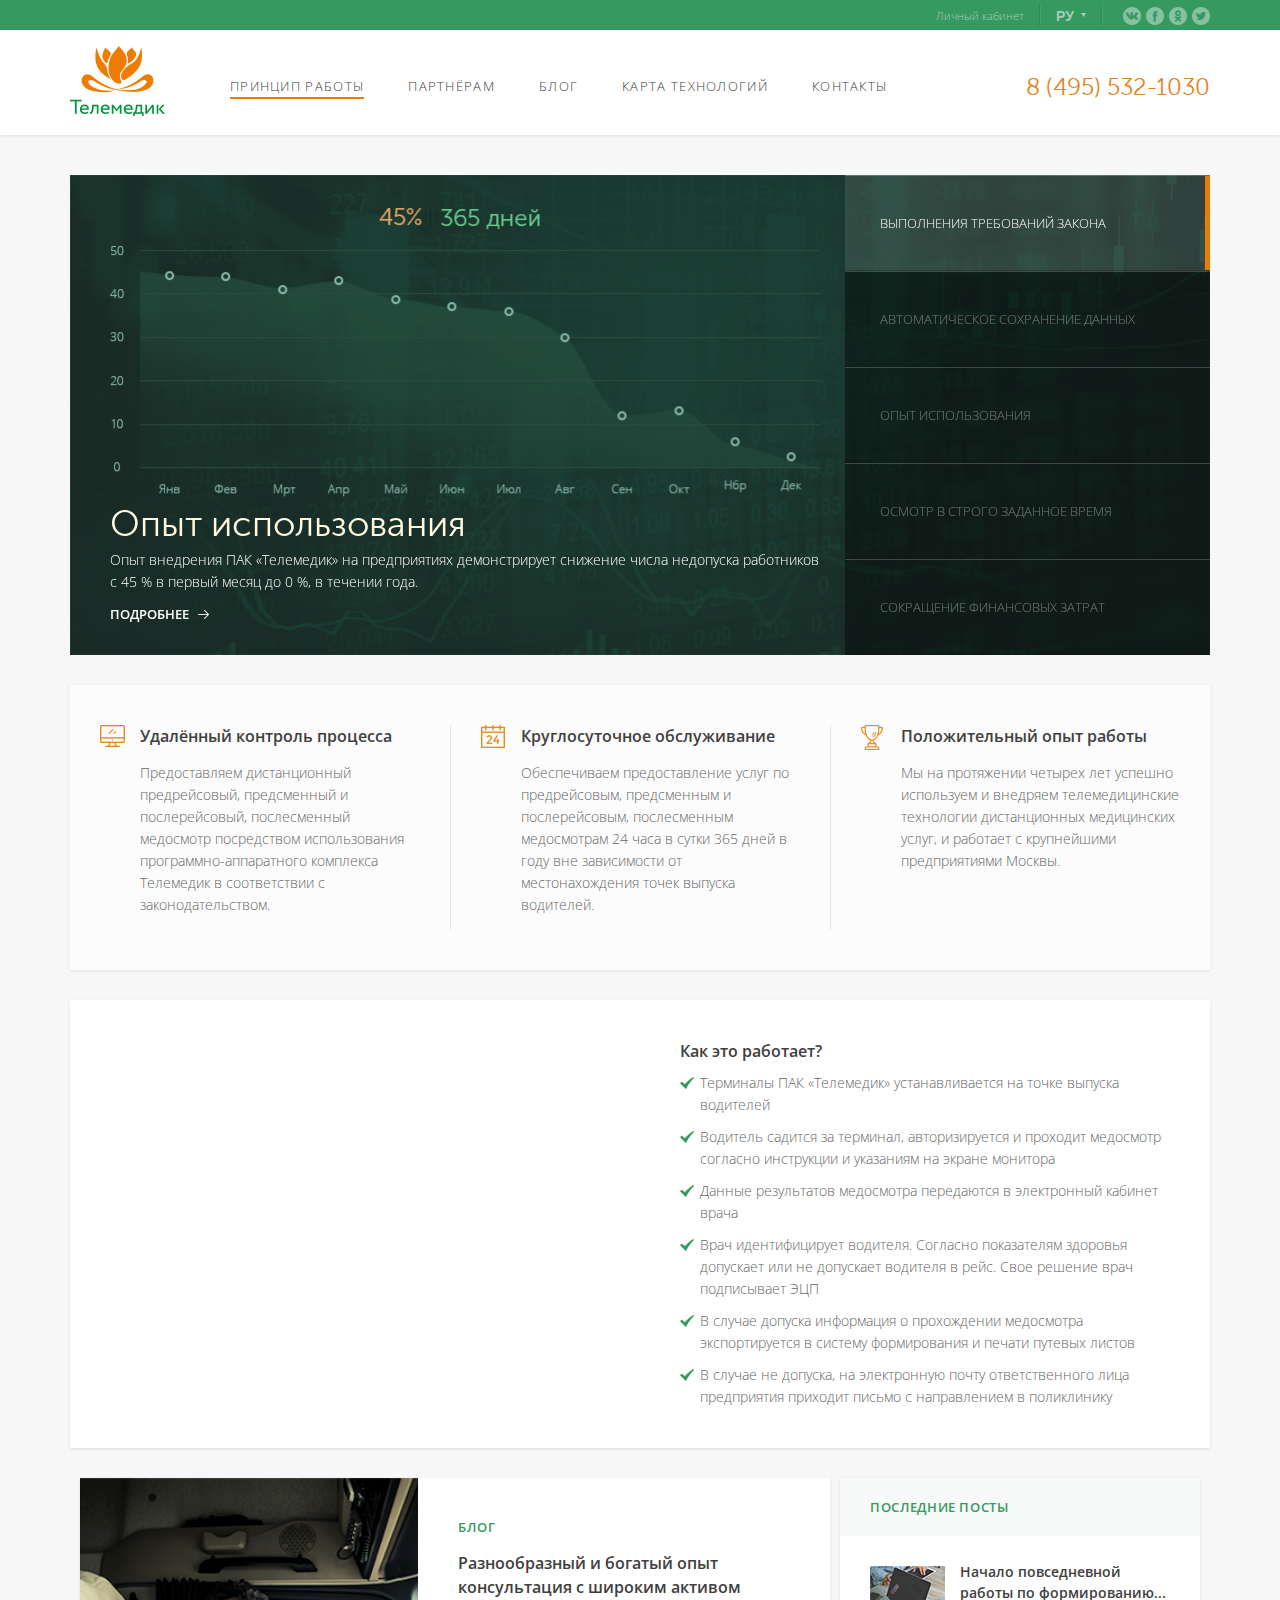
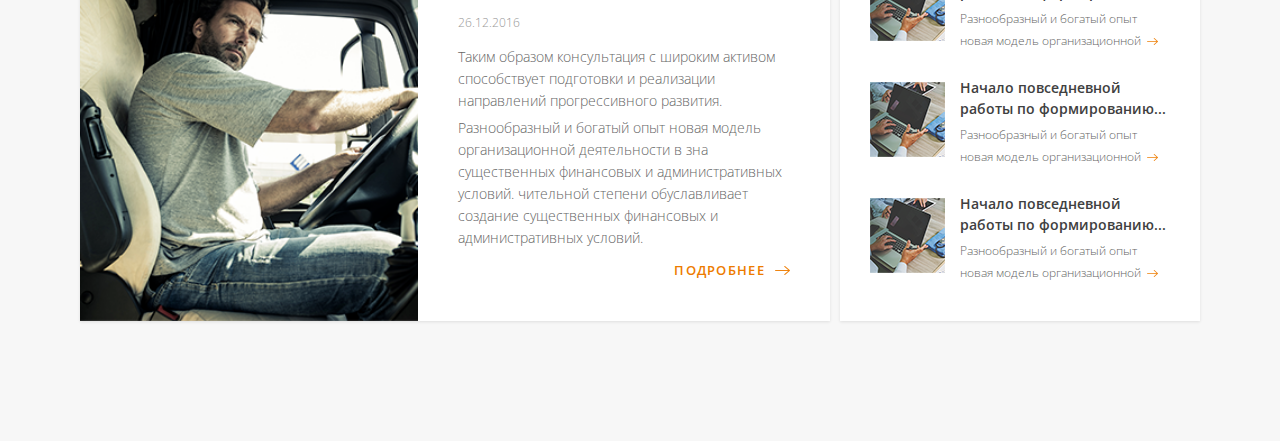
==== public/index.html @ 62592492 "init" ====
<!DOCTYPE html>
<html lang="en">
  <head>
    <meta charset="UTF-8"/>
    <meta http-equiv="X-UA-Compatible" content="IE=edge"/>
    <meta name="viewport" content="width=device-width, initial-scale=1"/>
    <link rel="stylesheet" href="https://fonts.googleapis.com/css?family=Open+Sans:300,600&amp;amp;subset=cyrillic"/>
    <link rel="stylesheet" href="css/style.min.css"/>
    <title>Document</title>
  </head>
  <body class="home">
    <div class="all-wrapper">
      <header class="site-header">
        <div class="header__top">
          <div class="container cf">
            <ul class="header__top-list">
              <li><a href="#">Личный кабинет</a></li>
              <li>
                <select>
                  <option value="">РУ</option>
                  <option value="">EN</option>
                </select>
              </li>
              <li class="social__share"><a href="#" class="vk"></a><a href="#" class="fb"></a><a href="#" class="ok"></a><a href="#" class="twit"></a></li>
            </ul>
          </div>
        </div>
        <div class="header__inner">
          <div class="container cf"><a href="#" class="logo"><img src="img/logo.png" alt=""/></a>
            <ul class="main-nav">
              <li class="current-menu-item"><a href="#">Принцип работы</a></li>
              <li><a href="#">Партнёрам</a></li>
              <li><a href="#">Блог</a></li>
              <li><a href="#">Карта технологий</a></li>
              <li><a href="#">Контакты</a></li>
            </ul><a href="tel:8 (495) 532-1030" class="header__tel">8 (495) 532-1030</a>
          </div>
        </div>
      </header>
      <main class="main-content cf">
        <div class="home-slider">
          <div class="container">
            <div class="home-slider__wrapper">
              <div style="background-image: url(img/slide-graph.png)" data-text="выполнения требований Закона" class="home-slider__item">
                <div class="home-slider__inner">
                  <div class="home-slider__inner-wrap">
                    <p class="heading">Опыт использования</p>
                    <p class="description">Опыт внедрения ПАК «Телемедик» на предприятиях демонстрирует снижение числа недопуска работников с 45 % в первый месяц до 0 %, в течении года.</p><a href="#" class="view-more-link">ПОДРОБНЕЕ</a>
                  </div>
                </div>
              </div>
              <div style="background-image: url(img/slide2.png)" data-text="Автоматическое сохранение данных" class="home-slider__item">
                <div class="home-slider__inner">
                  <div class="home-slider__inner-wrap">
                    <p class="heading">Опыт использования</p>
                    <p class="description">Опыт внедрения ПАК «Телемедик» на предприятиях демонстрирует снижение числа недопуска работников с 45 % в первый месяц до 0 %, в течении года.</p><a href="#" class="view-more-link">ПОДРОБНЕЕ</a>
                  </div>
                </div>
              </div>
              <div style="background-image: url(img/slide-graph.png)" data-text="Опыт использования" class="home-slider__item">
                <div class="home-slider__inner">
                  <div class="home-slider__inner-wrap">
                    <p class="heading">Опыт использования</p>
                    <p class="description">Опыт внедрения ПАК «Телемедик» на предприятиях демонстрирует снижение числа недопуска работников с 45 % в первый месяц до 0 %, в течении года.</p><a href="#" class="view-more-link">ПОДРОБНЕЕ</a>
                  </div>
                </div>
              </div>
              <div style="background-image: url(img/slide2.png)" data-text="Осмотр в строго заданное время" class="home-slider__item">
                <div class="home-slider__inner">
                  <div class="home-slider__inner-wrap">
                    <p class="heading">Опыт использования</p>
                    <p class="description">Опыт внедрения ПАК «Телемедик» на предприятиях демонстрирует снижение числа недопуска работников с 45 % в первый месяц до 0 %, в течении года.</p><a href="#" class="view-more-link">ПОДРОБНЕЕ</a>
                  </div>
                </div>
              </div>
              <div style="background-image: url(img/slide-graph.png)" data-text="Сокращение финансовых затрат" class="home-slider__item">
                <div class="home-slider__inner">
                  <div class="home-slider__inner-wrap">
                    <p class="heading">Опыт использования</p>
                    <p class="description">Опыт внедрения ПАК «Телемедик» на предприятиях демонстрирует снижение числа недопуска работников с 45 % в первый месяц до 0 %, в течении года.</p><a href="#" class="view-more-link">ПОДРОБНЕЕ</a>
                  </div>
                </div>
              </div>
            </div>
          </div>
        </div>
        <div class="home-benefits">
          <div class="container">
            <div class="home-benefits__inner">
              <div class="home-benefits__item">
                <div style="background-image: url(img/ben1.png)" class="home-benefits__item--inner">
                  <p class="heading">Удалённый контроль процесса</p>
                  <p class="description">Предоставляем дистанционный предрейсовый, предсменный и послерейсовый, послесменный медосмотр посредством использования программно-аппаратного комплекса Телемедик в соответствии с законодательством.</p>
                </div>
              </div>
              <div class="home-benefits__item">
                <div style="background-image: url(img/ben2.png)" class="home-benefits__item--inner">
                  <p class="heading">Круглосуточное обслуживание</p>
                  <p class="description">Обеспечиваем предоставление услуг по предрейсовым, предсменным и послерейсовым, послесменным медосмотрам 24 часа в сутки 365 дней в году вне зависимости от местонахождения точек выпуска водителей.</p>
                </div>
              </div>
              <div class="home-benefits__item">
                <div style="background-image: url(img/ben3.png)" class="home-benefits__item--inner">
                  <p class="heading">Положительный опыт работы</p>
                  <p class="description">Мы на протяжении четырех лет успешно используем и внедряем телемедицинские технологии дистанционных медицинских услуг, и работает с крупнейшими предприятиями Москвы.</p>
                </div>
              </div>
            </div>
          </div>
        </div>
        <div class="how-works">
          <div class="container">
            <div class="how-works__inner">
              <div class="how-works--col"></div>
              <div class="how-works--col text-col">
                <p class="heading">Как это работает?</p>
                <ul class="how__list">
                  <li>Терминалы ПАК «Телемедик» устанавливается на точке выпуска водителей</li>
                  <li>Водитель садится за терминал, авторизируется и проходит медосмотр согласно инструкции и указаниям на экране монитора</li>
                  <li>Данные результатов медосмотра передаются в электронный кабинет врача</li>
                  <li>Врач идентифицирует водителя. Согласно показателям здоровья допускает или не допускает водителя в рейс. Свое решение врач подписывает ЭЦП</li>
                  <li>В случае допуска  информация о прохождении медосмотра экспортируется в систему формирования и печати путевых листов</li>
                  <li>В случае не допуска, на электронную почту ответственного лица предприятия приходит письмо с направлением в поликлинику</li>
                </ul>
              </div>
            </div>
          </div>
        </div>
        <div class="home-blog">
          <div class="container">
            <div class="home-blog__inner cf">
              <div class="home-blog__inner-big">
                <div style="background-image: url(img/blog-big.png)" class="home-blog__inner-big--img"></div>
                <div class="home-blog__inner-big--col">
                  <p class="heading">БЛОГ</p><a href="#" class="title">Разнообразный и богатый опыт консультация с широким активом</a><span class="date">26.12.2016 </span>
                  <p>Таким образом консультация с широким активом способствует подготовки и реализации направлений прогрессивного развития. </p>
                  <p>Разнообразный и богатый опыт новая модель организационной деятельности в зна  существенных финансовых и административных условий. чительной степени обуславливает создание существенных финансовых и административных условий.</p>
                  <div class="view-more-link"><a href="#">Подробнее</a></div>
                </div>
              </div>
              <div class="home-blog__inner-small">
                <p class="heading">Последние посты</p>
                <div class="small-items">
                  <div class="small-item cf"><a href="#" class="full-link"></a>
                    <div class="img-side"><img src="img/small-img.png" alt=""/></div>
                    <div class="text-side">
                      <p href="#" class="title">Начало повседневной работы по формированию...</p>
                      <p class="description">Разнообразный и богатый опыт новая модель организационной </p>
                    </div>
                  </div>
                  <div class="small-item cf"><a href="#" class="full-link"></a>
                    <div class="img-side"><img src="img/small-img.png" alt=""/></div>
                    <div class="text-side">
                      <p href="#" class="title">Начало повседневной работы по формированию...</p>
                      <p class="description">Разнообразный и богатый опыт новая модель организационной </p>
                    </div>
                  </div>
                  <div class="small-item cf"><a href="#" class="full-link"></a>
                    <div class="img-side"><img src="img/small-img.png" alt=""/></div>
                    <div class="text-side">
                      <p href="#" class="title">Начало повседневной работы по формированию...</p>
                      <p class="description">Разнообразный и богатый опыт новая модель организационной </p>
                    </div>
                  </div>
                </div>
              </div>
            </div>
          </div>
        </div>
      </main>
    </div>
    <footer class="site-footer"></footer>
    <script src="https://ajax.googleapis.com/ajax/libs/jquery/2.1.4/jquery.min.js"></script>
    <script src="js/lib/lib.min.js"></script>
    <script src="js/main.min.js"></script>
  </body>
</html>
---- public/css/style.min.css ----
.cf:after,.cf:before{content:" ";display:table}.cf:after{clear:both}.cf{*zoom:1}*,:after,:before{box-sizing:border-box}

/*! normalize.css v5.0.0 | MIT License | github.com/necolas/normalize.css */html{font-family:sans-serif;line-height:1.15;-ms-text-size-adjust:100%;-webkit-text-size-adjust:100%}body{margin:0}article,aside,footer,header,nav,section{display:block}h1{font-size:2em;margin:.67em 0}figcaption,figure,main{display:block}figure{margin:1em 40px}hr{box-sizing:content-box;height:0;overflow:visible}pre{font-family:monospace,monospace;font-size:1em}a{background-color:transparent;-webkit-text-decoration-skip:objects}a:active,a:hover{outline-width:0}abbr[title]{border-bottom:none;text-decoration:underline;text-decoration:underline dotted}b,strong{font-weight:inherit;font-weight:bolder}code,kbd,samp{font-family:monospace,monospace;font-size:1em}dfn{font-style:italic}mark{background-color:#ff0;color:#000}small{font-size:80%}sub,sup{font-size:75%;line-height:0;position:relative;vertical-align:baseline}sub{bottom:-.25em}sup{top:-.5em}audio,video{display:inline-block}audio:not([controls]){display:none;height:0}img{border-style:none}svg:not(:root){overflow:hidden}button,input,optgroup,select,textarea{font-family:sans-serif;font-size:100%;line-height:1.15;margin:0}button,input{overflow:visible}button,select{text-transform:none}[type=reset],[type=submit],button,html [type=button]{-webkit-appearance:button}[type=button]::-moz-focus-inner,[type=reset]::-moz-focus-inner,[type=submit]::-moz-focus-inner,button::-moz-focus-inner{border-style:none;padding:0}[type=button]:-moz-focusring,[type=reset]:-moz-focusring,[type=submit]:-moz-focusring,button:-moz-focusring{outline:1px dotted ButtonText}fieldset{border:1px solid silver;margin:0 2px;padding:.35em .625em .75em}legend{box-sizing:border-box;color:inherit;display:table;max-width:100%;padding:0;white-space:normal}progress{display:inline-block;vertical-align:baseline}textarea{overflow:auto}[type=checkbox],[type=radio]{box-sizing:border-box;padding:0}[type=number]::-webkit-inner-spin-button,[type=number]::-webkit-outer-spin-button{height:auto}[type=search]{-webkit-appearance:textfield;outline-offset:-2px}[type=search]::-webkit-search-cancel-button,[type=search]::-webkit-search-decoration{-webkit-appearance:none}::-webkit-file-upload-button{-webkit-appearance:button;font:inherit}details,menu{display:block}summary{display:list-item}canvas{display:inline-block}[hidden],template{display:none}@font-face{font-family:museo;src:url(../fonts/museosanscyrl_300_0-webfont.woff2) format("woff2"),url(../fonts/museosanscyrl_300_0-webfont.woff) format("woff");font-weight:400;font-style:normal}.container{margin:auto;max-width:1160px;padding:0 10px}body,html{height:100%}.all-wrapper{min-height:100%;margin-bottom:-120px}.all-wrapper:after{content:"";display:block}.all-wrapper:after,.site-footer{height:120px}.alignnone{margin:5px 20px 20px 0}.aligncenter,div.aligncenter{display:block;margin:5px auto}.alignright{float:right;margin:5px 0 20px 20px}.alignleft{float:left;margin:5px 20px 20px 0}a img.alignright{float:right;margin:5px 0 20px 20px}a img.alignleft,a img.alignnone{margin:5px 20px 20px 0}a img.alignleft{float:left}a img.aligncenter{display:block;margin-left:auto;margin-right:auto}.wp-caption{background:#fff;border:1px solid #f0f0f0;max-width:96%;padding:5px 3px 10px;text-align:center}.wp-caption.alignleft,.wp-caption.alignnone{margin:5px 20px 20px 0}.wp-caption.alignright{margin:5px 0 20px 20px}.wp-caption img{border:0 none;height:auto;margin:0;max-width:98.5%;padding:0;width:auto}.wp-caption p.wp-caption-text{font-size:11px;line-height:17px;margin:0;padding:0 4px 5px}.screen-reader-text{clip:rect(1px,1px,1px,1px);position:absolute!important;white-space:nowrap;height:1px;width:1px;overflow:hidden}.screen-reader-text:focus{background-color:#f1f1f1;border-radius:3px;box-shadow:0 0 2px 2px rgba(0,0,0,.6);clip:auto!important;color:#21759b;display:block;font-size:14px;font-size:.875rem;font-weight:700;height:auto;left:5px;line-height:normal;padding:15px 23px 14px;text-decoration:none;top:5px;width:auto;z-index:1}.slick-slider{box-sizing:border-box;-webkit-touch-callout:none;-webkit-user-select:none;-moz-user-select:none;-ms-user-select:none;user-select:none;-ms-touch-action:pan-y;touch-action:pan-y;-webkit-tap-highlight-color:transparent}.slick-list,.slick-slider{position:relative;display:block}.slick-list{overflow:hidden;margin:0;padding:0}.slick-list:focus{outline:none}.slick-list.dragging{cursor:pointer;cursor:hand}.slick-slider .slick-list,.slick-slider .slick-track{-webkit-transform:translateZ(0);transform:translateZ(0)}.slick-track{position:relative;left:0;top:0;display:block}.slick-track:after,.slick-track:before{content:"";display:table}.slick-track:after{clear:both}.slick-loading .slick-track{visibility:hidden}.slick-slide{float:left;height:100%;min-height:1px;display:none}[dir=rtl] .slick-slide{float:right}.slick-slide img{display:block}.slick-slide.slick-loading img{display:none}.slick-slide.dragging img{pointer-events:none}.slick-initialized .slick-slide{display:block}.slick-loading .slick-slide{visibility:hidden}.slick-vertical .slick-slide{display:block;height:auto;border:1px solid transparent}.slick-arrow.slick-hidden{display:none}body{font:300 14px/22px Open Sans,sans-serif;color:#666;background:#f7f7f7}.header__top{background:#36995f;height:30px}.header__top-list{margin:0;padding:0;height:30px;list-style-type:none;display:-webkit-box;display:-ms-flexbox;display:flex;-webkit-box-orient:horizontal;-webkit-box-direction:normal;-ms-flex-direction:row;flex-direction:row;-webkit-box-pack:end;-ms-flex-pack:end;justify-content:flex-end;-webkit-box-align:center;-ms-flex-align:center;align-items:center}.header__top-list li{padding:0 15px;border-right:1px solid #318a56;border-left:1px solid #4aa36f}.header__top-list li:first-child{border-left:none}.header__top-list li:last-child{padding-right:0;border-right:none}.header__top-list li a{font:300 11px Open Sans,sans-serif;color:#a8cdb8;text-decoration:none}.header__top-list li a:hover{color:#fff}.header__top-list select{-webkit-appearance:none;-moz-appearance:none;appearance:none;background:url(../img/select-arr.png) 100% no-repeat transparent;border:none;outline:0;color:#a8cdb8;font-weight:600;cursor:pointer;width:30px;display:block;padding-top:2px}.header__top-list select::-ms-expand{display:none}.header__top-list select:hover{color:#fff}.social__share a{display:inline-block;vertical-align:middle;margin-left:5px;opacity:.4;-webkit-transition:all .3s ease-in-out;transition:all .3s ease-in-out}.social__share a:hover{opacity:1}.social__share .vk{background-position:-22px -22px}.social__share .fb,.social__share .vk{background-image:url(../img/sprite.png);width:18px;height:18px}.social__share .fb{background-position:0 0}.social__share .ok{background-position:-22px 0}.social__share .ok,.social__share .twit{background-image:url(../img/sprite.png);width:18px;height:18px}.social__share .twit{background-position:0 -22px}.header__inner{background:#fff;box-shadow:0 1px 3px rgba(0,0,0,.1);height:105px}.header__inner .logo{display:block;float:left;margin-top:16px}.header__inner .main-nav{margin:45px 0 0 65px;padding:0;list-style-type:none;float:left}.header__inner .main-nav li{display:inline-block;margin-right:40px}.header__inner .main-nav li.current-menu-item a{border-color:#ed7b00}.header__inner .main-nav a{font:300 13px Open Sans,sans-serif;color:#404040;text-decoration:none;text-transform:uppercase;-webkit-transition:all .3s ease-in-out;transition:all .3s ease-in-out;border-bottom:2px solid transparent;letter-spacing:.1em;padding-bottom:2px}.header__inner .main-nav a:hover{border-color:#ed7b00}.header__tel{float:right;font:24px museo,sans-serif;color:#df8421;margin-top:44px;text-decoration:none}.main-content{padding-top:40px}.home-slider__wrapper{min-height:480px;position:relative}.home-slider__wrapper .slick-dots{position:absolute;right:0;top:0;height:100%;width:32%;padding:0;margin:0;list-style-type:none;display:-webkit-box;display:-ms-flexbox;display:flex;-webkit-box-orient:vertical;-webkit-box-direction:normal;-ms-flex-direction:column;flex-direction:column;-ms-flex-wrap:wrap;flex-wrap:wrap;-webkit-box-pack:center;-ms-flex-pack:center;justify-content:center}.home-slider__wrapper .slick-dots li{-webkit-box-flex:1;-ms-flex:1 1 0%;flex:1 1 0%;display:-webkit-box;display:-ms-flexbox;display:flex;padding:0 35px;-webkit-box-align:center;-ms-flex-align:center;align-items:center;background:rgba(0,0,0,.4);border-top:1px solid hsla(0,0%,100%,.2);border-bottom:1px solid rgba(0,0,0,.2);cursor:pointer;position:relative;overflow:hidden;-webkit-transition:all .3s ease-in-out;transition:all .3s ease-in-out}.home-slider__wrapper .slick-dots li:after{content:"";position:absolute;height:100%;width:5px;background:#ed7b00;right:0;top:0;-webkit-transform:translateY(100%);transform:translateY(100%);-webkit-transition:all .3s ease-in-out;transition:all .3s ease-in-out}.home-slider__wrapper .slick-dots li p{text-transform:uppercase;font:300 13px Open Sans,sans-serif;color:hsla(0,0%,100%,.4);-webkit-transition:all .3s ease-in-out;transition:all .3s ease-in-out}.home-slider__wrapper .slick-dots li.slick-active,.home-slider__wrapper .slick-dots li:hover{background:hsla(0,0%,100%,.1)}.home-slider__wrapper .slick-dots li.slick-active:after,.home-slider__wrapper .slick-dots li:hover:after{-webkit-transform:translateY(0);transform:translateY(0)}.home-slider__wrapper .slick-dots li.slick-active p,.home-slider__wrapper .slick-dots li:hover p{color:#fff}.home-slider__wrapper .slick-list{position:absolute;top:0;left:0;width:100%;height:100%}.home-slider__wrapper .slick-track{height:100%}.home-slider__item{background-size:cover;background-repeat:no-repeat;background-position:top;padding:30px 40px}.home-slider__item .home-slider__inner{position:relative;width:100%;height:100%}.home-slider__item .home-slider__inner-wrap{position:absolute;bottom:0;left:0;padding-right:33%}.home-slider__item .home-slider__inner-wrap .heading{font:36px museo,sans-serif;color:#fff9e0;margin:0}.home-slider__item .home-slider__inner-wrap .description{margin:5px 0 10px;color:#fff}.home-slider__item .home-slider__inner-wrap .view-more-link{text-decoration:none;text-transform:uppercase;color:#fff;font:600 13px Open Sans,sans-serif;display:inline-block;padding-right:20px;background:url(../img/view-more-ico.png) 100% no-repeat}.home-benefits{margin-top:30px}.home-benefits__inner{background-color:#fcfcfc;box-shadow:0 1px 3px rgba(0,0,0,.1);padding:40px 0;display:-webkit-box;display:-ms-flexbox;display:flex;-webkit-box-orient:horizontal;-webkit-box-direction:normal;-ms-flex-direction:row;flex-direction:row;-ms-flex-wrap:wrap;flex-wrap:wrap}.home-benefits__item{width:33.33%;padding:0 30px;border-left:1px solid #e6e6e6}.home-benefits__item:first-child{border:none}.home-benefits__item--inner{padding-left:40px;background-repeat:no-repeat;background-position:0 0}.home-benefits__item--inner .heading{font:600 16px Open Sans,sans-serif;color:#404040;margin:0 0 15px}.how-works{margin-top:30px}.how-works__inner{background:#fff;box-shadow:0 1px 3px rgba(0,0,0,.1);display:-webkit-box;display:-ms-flexbox;display:flex;-webkit-box-orient:horizontal;-webkit-box-direction:normal;-ms-flex-direction:row;flex-direction:row}.how-works--col{width:50%;position:relative}.how-works--col.text-col{padding:40px}.how-works--col.text-col .heading{margin:0 0 10px;font:600 16px Open Sans,sans-serif;color:#404040}.how-works--col.text-col ul{margin:0;padding:0;list-style-type:none}.how-works--col.text-col ul li{padding-left:20px;background:url(../img/how-arr.png) left top 5px no-repeat;font:300 14px/22px Open Sans,sans-serif;color:#666;margin-bottom:10px}.how-works--col.text-col ul li:last-child{margin-bottom:0}.home-blog{margin-top:30px}.home-blog__inner{-webkit-box-pack:justify;-ms-flex-pack:justify;justify-content:space-between}.home-blog__inner,.home-blog__inner-big{display:-webkit-box;display:-ms-flexbox;display:flex;-webkit-box-orient:horizontal;-webkit-box-direction:normal;-ms-flex-direction:row;flex-direction:row}.home-blog__inner-big{width:750px;background:#fff;box-shadow:0 1px 3px rgba(0,0,0,.1)}.home-blog__inner-big--img{background-repeat:no-repeat;background-size:cover;background-position:50%;width:45%}.home-blog__inner-big--col{-webkit-box-flex:1;-ms-flex:1;flex:1;padding:40px}.home-blog__inner-big--col .heading{color:#36995f;font:600 13px Open Sans,sans-serif;letter-spacing:.1em;margin:0}.home-blog__inner-big--col .title{display:block;font:600 16px/24px Open Sans,sans-serif;color:#404040;text-decoration:none;margin-top:15px}.home-blog__inner-big--col .date{display:block;font:300 12px Open Sans,sans-serif;color:#999;margin:15px 0}.home-blog__inner-big--col p{margin:5px 0}.home-blog__inner-big--col .view-more-link{text-align:right;margin-top:10px}.home-blog__inner-big--col .view-more-link a{font:600 13px Open Sans,sans-serif;color:#ed7b00;text-transform:uppercase;text-decoration:none;letter-spacing:.1em;padding-right:25px;background:url(../img/view-more-orange.png) 100% no-repeat}.home-blog__inner-small{width:360px;background-color:#fff;box-shadow:0 1px 3px rgba(0,0,0,.1)}.home-blog__inner-small .heading{font:600 13px Open Sans,sans-serif;color:#36995f;letter-spacing:.05em;text-transform:uppercase;padding:20px 30px;background:#f7faf8;margin:0}.home-blog__inner-small .small-items{padding:30px}.home-blog__inner-small .small-item{margin-bottom:30px;position:relative}.home-blog__inner-small .small-item .full-link{position:absolute;top:0;left:0;width:100%;height:100%}.home-blog__inner-small .small-item:last-child{margin-bottom:0}.home-blog__inner-small .small-item .img-side{float:left;width:75px}.home-blog__inner-small .small-item .img-side img{display:block;max-width:100%;height:auto}.home-blog__inner-small .small-item .text-side{margin-left:90px}.home-blog__inner-small .small-item .text-side p{margin:0;font-size:12px}.home-blog__inner-small .small-item .text-side .title{font:600 14px/21px Open Sans,sans-serif;color:#404040;text-decoration:none;margin-bottom:5px;margin-top:-5px}.home-blog__inner-small .small-item .text-side .description:after{content:"";display:inline-block;vertical-align:middle;background:url(../img/view-more-orange-small.png);width:11px;height:7px;margin-left:3px}
/*# sourceMappingURL=maps/style.min.css.map */
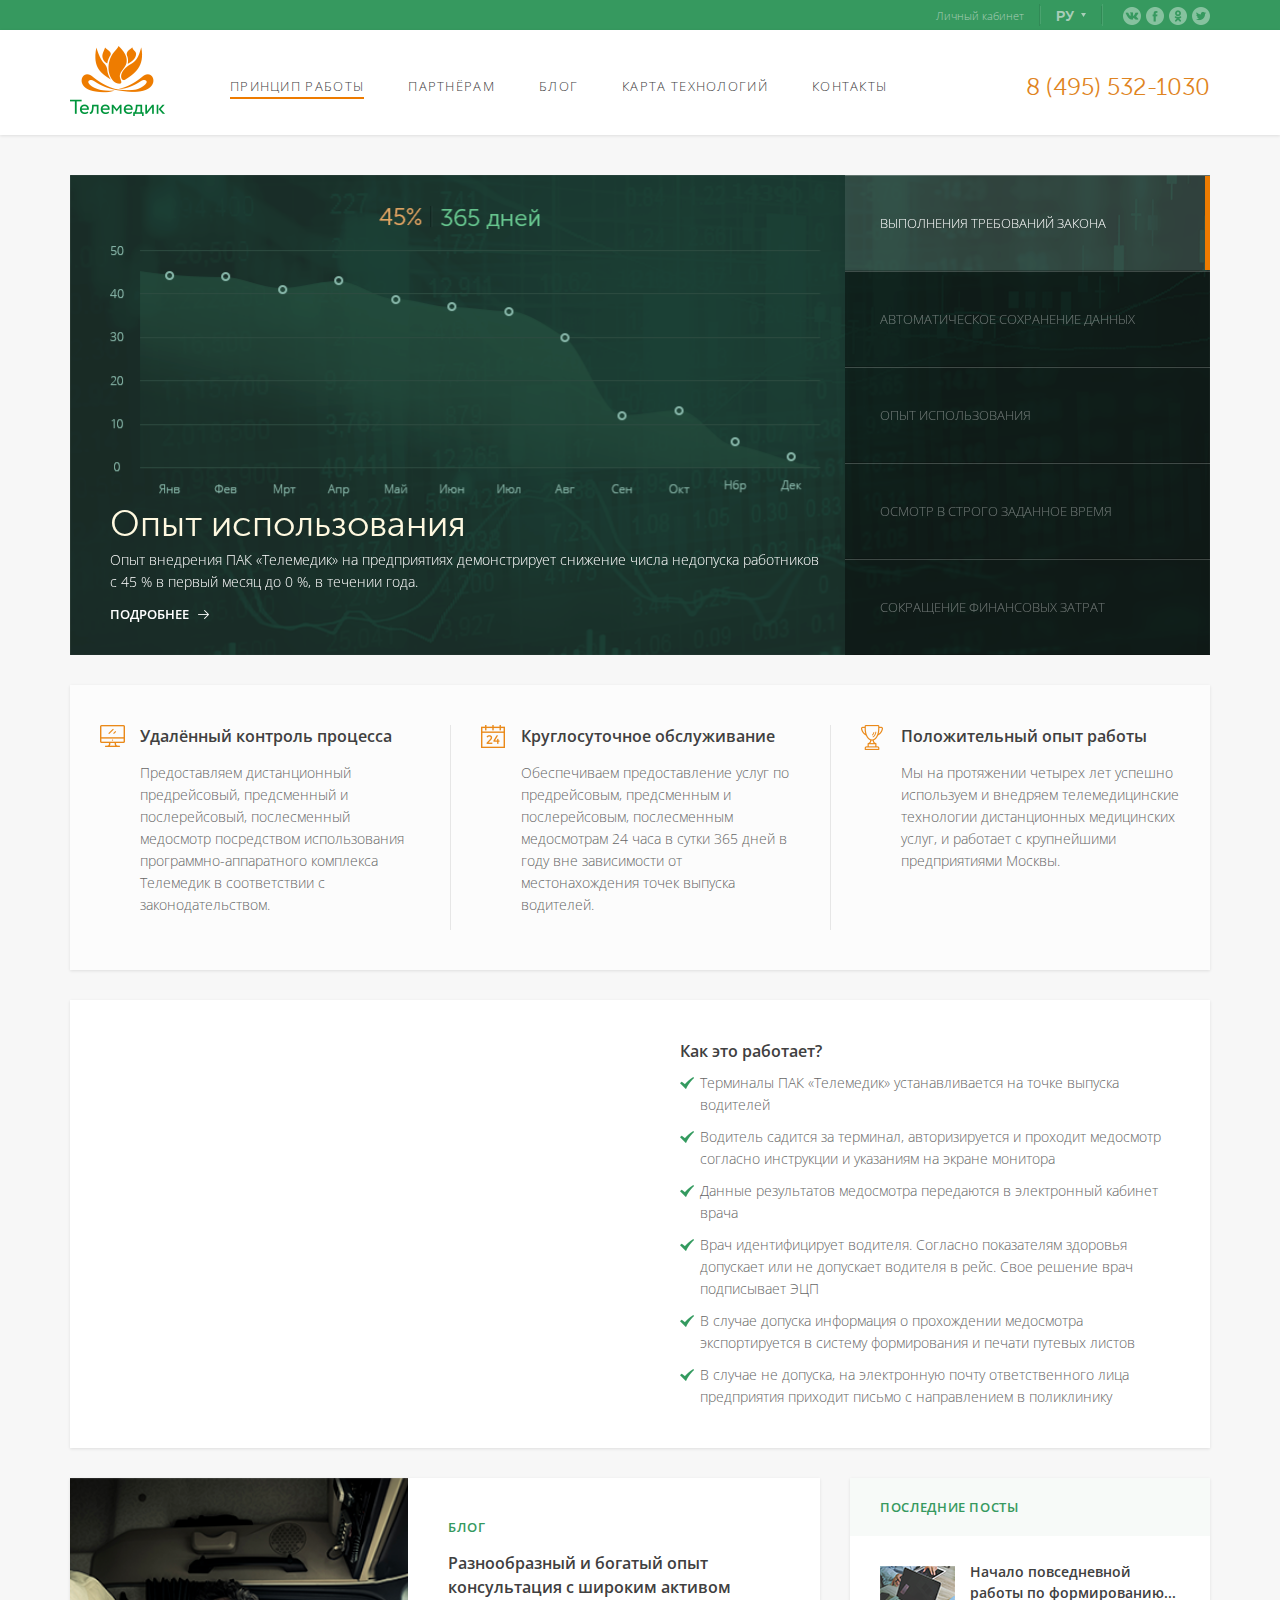
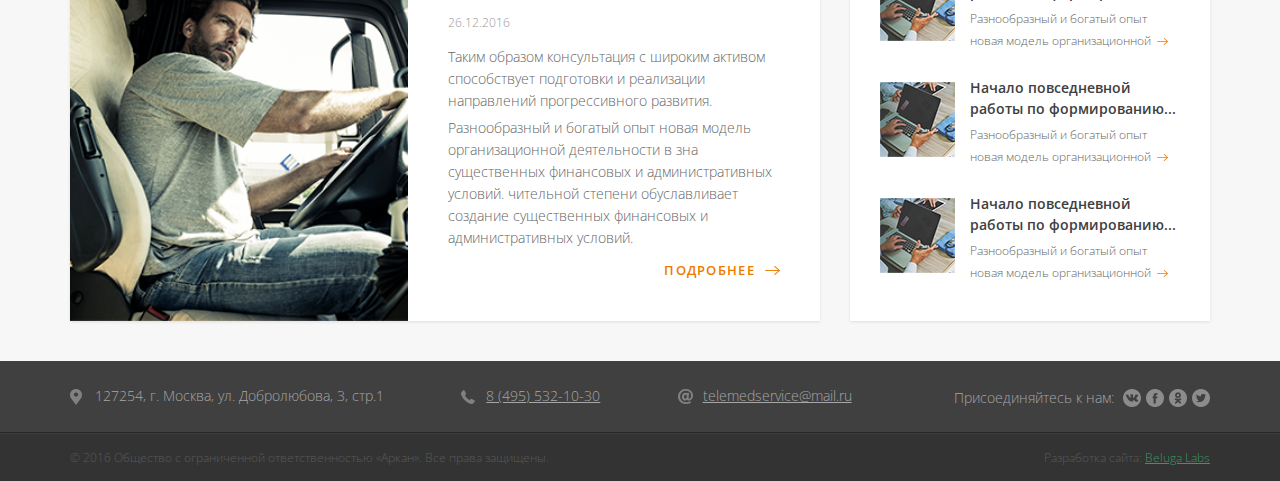
==== commit 4b417c74: "+pages" ====
--- a/public/index.html
+++ b/public/index.html
@@ -128,7 +128,7 @@
         </div>
         <div class="home-blog">
           <div class="container">
-            <div class="home-blog__inner cf">
+            <div class="home-blog__inner">
               <div class="home-blog__inner-big">
                 <div style="background-image: url(img/blog-big.png)" class="home-blog__inner-big--img"></div>
                 <div class="home-blog__inner-big--col">
@@ -169,7 +169,27 @@
         </div>
       </main>
     </div>
-    <footer class="site-footer"></footer>
+    <footer class="site-footer">
+      <div class="footer-top">
+        <div class="container">
+          <ul class="footer-top__list">
+            <li class="loc">127254, г. Москва, ул. Добролюбова, 3, стр.1</li>
+            <li class="tel"><a href="tel:8 (495) 532-10-30">8 (495) 532-10-30</a></li>
+            <li class="email"><a href="mailto:telemedservice@mail.ru">telemedservice@mail.ru</a></li>
+            <li class="social">
+              <p>Присоединяйтесь к нам:</p>
+              <p class="social__share"><a href="#" class="vk"></a><a href="#" class="fb"></a><a href="#" class="ok"></a><a href="#" class="twit"></a></p>
+            </li>
+          </ul>
+        </div>
+      </div>
+      <div class="footer-bottom">
+        <div class="container cf">
+          <p class="copyright">© 2016 Общество с ограниченной ответственностью «Аркан». Все права защищены.</p>
+          <p class="made-in">Разработка сайта: <a href="#" target="_blank">Beluga Labs</a></p>
+        </div>
+      </div>
+    </footer>
     <script src="https://ajax.googleapis.com/ajax/libs/jquery/2.1.4/jquery.min.js"></script>
     <script src="js/lib/lib.min.js"></script>
     <script src="js/main.min.js"></script>
--- a/public/css/style.min.css
+++ b/public/css/style.min.css
@@ -1,4 +1,4 @@
 .cf:after,.cf:before{content:" ";display:table}.cf:after{clear:both}.cf{*zoom:1}*,:after,:before{box-sizing:border-box}
 
-/*! normalize.css v5.0.0 | MIT License | github.com/necolas/normalize.css */html{font-family:sans-serif;line-height:1.15;-ms-text-size-adjust:100%;-webkit-text-size-adjust:100%}body{margin:0}article,aside,footer,header,nav,section{display:block}h1{font-size:2em;margin:.67em 0}figcaption,figure,main{display:block}figure{margin:1em 40px}hr{box-sizing:content-box;height:0;overflow:visible}pre{font-family:monospace,monospace;font-size:1em}a{background-color:transparent;-webkit-text-decoration-skip:objects}a:active,a:hover{outline-width:0}abbr[title]{border-bottom:none;text-decoration:underline;text-decoration:underline dotted}b,strong{font-weight:inherit;font-weight:bolder}code,kbd,samp{font-family:monospace,monospace;font-size:1em}dfn{font-style:italic}mark{background-color:#ff0;color:#000}small{font-size:80%}sub,sup{font-size:75%;line-height:0;position:relative;vertical-align:baseline}sub{bottom:-.25em}sup{top:-.5em}audio,video{display:inline-block}audio:not([controls]){display:none;height:0}img{border-style:none}svg:not(:root){overflow:hidden}button,input,optgroup,select,textarea{font-family:sans-serif;font-size:100%;line-height:1.15;margin:0}button,input{overflow:visible}button,select{text-transform:none}[type=reset],[type=submit],button,html [type=button]{-webkit-appearance:button}[type=button]::-moz-focus-inner,[type=reset]::-moz-focus-inner,[type=submit]::-moz-focus-inner,button::-moz-focus-inner{border-style:none;padding:0}[type=button]:-moz-focusring,[type=reset]:-moz-focusring,[type=submit]:-moz-focusring,button:-moz-focusring{outline:1px dotted ButtonText}fieldset{border:1px solid silver;margin:0 2px;padding:.35em .625em .75em}legend{box-sizing:border-box;color:inherit;display:table;max-width:100%;padding:0;white-space:normal}progress{display:inline-block;vertical-align:baseline}textarea{overflow:auto}[type=checkbox],[type=radio]{box-sizing:border-box;padding:0}[type=number]::-webkit-inner-spin-button,[type=number]::-webkit-outer-spin-button{height:auto}[type=search]{-webkit-appearance:textfield;outline-offset:-2px}[type=search]::-webkit-search-cancel-button,[type=search]::-webkit-search-decoration{-webkit-appearance:none}::-webkit-file-upload-button{-webkit-appearance:button;font:inherit}details,menu{display:block}summary{display:list-item}canvas{display:inline-block}[hidden],template{display:none}@font-face{font-family:museo;src:url(../fonts/museosanscyrl_300_0-webfont.woff2) format("woff2"),url(../fonts/museosanscyrl_300_0-webfont.woff) format("woff");font-weight:400;font-style:normal}.container{margin:auto;max-width:1160px;padding:0 10px}body,html{height:100%}.all-wrapper{min-height:100%;margin-bottom:-120px}.all-wrapper:after{content:"";display:block}.all-wrapper:after,.site-footer{height:120px}.alignnone{margin:5px 20px 20px 0}.aligncenter,div.aligncenter{display:block;margin:5px auto}.alignright{float:right;margin:5px 0 20px 20px}.alignleft{float:left;margin:5px 20px 20px 0}a img.alignright{float:right;margin:5px 0 20px 20px}a img.alignleft,a img.alignnone{margin:5px 20px 20px 0}a img.alignleft{float:left}a img.aligncenter{display:block;margin-left:auto;margin-right:auto}.wp-caption{background:#fff;border:1px solid #f0f0f0;max-width:96%;padding:5px 3px 10px;text-align:center}.wp-caption.alignleft,.wp-caption.alignnone{margin:5px 20px 20px 0}.wp-caption.alignright{margin:5px 0 20px 20px}.wp-caption img{border:0 none;height:auto;margin:0;max-width:98.5%;padding:0;width:auto}.wp-caption p.wp-caption-text{font-size:11px;line-height:17px;margin:0;padding:0 4px 5px}.screen-reader-text{clip:rect(1px,1px,1px,1px);position:absolute!important;white-space:nowrap;height:1px;width:1px;overflow:hidden}.screen-reader-text:focus{background-color:#f1f1f1;border-radius:3px;box-shadow:0 0 2px 2px rgba(0,0,0,.6);clip:auto!important;color:#21759b;display:block;font-size:14px;font-size:.875rem;font-weight:700;height:auto;left:5px;line-height:normal;padding:15px 23px 14px;text-decoration:none;top:5px;width:auto;z-index:1}.slick-slider{box-sizing:border-box;-webkit-touch-callout:none;-webkit-user-select:none;-moz-user-select:none;-ms-user-select:none;user-select:none;-ms-touch-action:pan-y;touch-action:pan-y;-webkit-tap-highlight-color:transparent}.slick-list,.slick-slider{position:relative;display:block}.slick-list{overflow:hidden;margin:0;padding:0}.slick-list:focus{outline:none}.slick-list.dragging{cursor:pointer;cursor:hand}.slick-slider .slick-list,.slick-slider .slick-track{-webkit-transform:translateZ(0);transform:translateZ(0)}.slick-track{position:relative;left:0;top:0;display:block}.slick-track:after,.slick-track:before{content:"";display:table}.slick-track:after{clear:both}.slick-loading .slick-track{visibility:hidden}.slick-slide{float:left;height:100%;min-height:1px;display:none}[dir=rtl] .slick-slide{float:right}.slick-slide img{display:block}.slick-slide.slick-loading img{display:none}.slick-slide.dragging img{pointer-events:none}.slick-initialized .slick-slide{display:block}.slick-loading .slick-slide{visibility:hidden}.slick-vertical .slick-slide{display:block;height:auto;border:1px solid transparent}.slick-arrow.slick-hidden{display:none}body{font:300 14px/22px Open Sans,sans-serif;color:#666;background:#f7f7f7}.header__top{background:#36995f;height:30px}.header__top-list{margin:0;padding:0;height:30px;list-style-type:none;display:-webkit-box;display:-ms-flexbox;display:flex;-webkit-box-orient:horizontal;-webkit-box-direction:normal;-ms-flex-direction:row;flex-direction:row;-webkit-box-pack:end;-ms-flex-pack:end;justify-content:flex-end;-webkit-box-align:center;-ms-flex-align:center;align-items:center}.header__top-list li{padding:0 15px;border-right:1px solid #318a56;border-left:1px solid #4aa36f}.header__top-list li:first-child{border-left:none}.header__top-list li:last-child{padding-right:0;border-right:none}.header__top-list li a{font:300 11px Open Sans,sans-serif;color:#a8cdb8;text-decoration:none}.header__top-list li a:hover{color:#fff}.header__top-list select{-webkit-appearance:none;-moz-appearance:none;appearance:none;background:url(../img/select-arr.png) 100% no-repeat transparent;border:none;outline:0;color:#a8cdb8;font-weight:600;cursor:pointer;width:30px;display:block;padding-top:2px}.header__top-list select::-ms-expand{display:none}.header__top-list select:hover{color:#fff}.social__share a{display:inline-block;vertical-align:middle;margin-left:5px;opacity:.4;-webkit-transition:all .3s ease-in-out;transition:all .3s ease-in-out}.social__share a:hover{opacity:1}.social__share .vk{background-position:-22px -22px}.social__share .fb,.social__share .vk{background-image:url(../img/sprite.png);width:18px;height:18px}.social__share .fb{background-position:0 0}.social__share .ok{background-position:-22px 0}.social__share .ok,.social__share .twit{background-image:url(../img/sprite.png);width:18px;height:18px}.social__share .twit{background-position:0 -22px}.header__inner{background:#fff;box-shadow:0 1px 3px rgba(0,0,0,.1);height:105px}.header__inner .logo{display:block;float:left;margin-top:16px}.header__inner .main-nav{margin:45px 0 0 65px;padding:0;list-style-type:none;float:left}.header__inner .main-nav li{display:inline-block;margin-right:40px}.header__inner .main-nav li.current-menu-item a{border-color:#ed7b00}.header__inner .main-nav a{font:300 13px Open Sans,sans-serif;color:#404040;text-decoration:none;text-transform:uppercase;-webkit-transition:all .3s ease-in-out;transition:all .3s ease-in-out;border-bottom:2px solid transparent;letter-spacing:.1em;padding-bottom:2px}.header__inner .main-nav a:hover{border-color:#ed7b00}.header__tel{float:right;font:24px museo,sans-serif;color:#df8421;margin-top:44px;text-decoration:none}.main-content{padding-top:40px}.home-slider__wrapper{min-height:480px;position:relative}.home-slider__wrapper .slick-dots{position:absolute;right:0;top:0;height:100%;width:32%;padding:0;margin:0;list-style-type:none;display:-webkit-box;display:-ms-flexbox;display:flex;-webkit-box-orient:vertical;-webkit-box-direction:normal;-ms-flex-direction:column;flex-direction:column;-ms-flex-wrap:wrap;flex-wrap:wrap;-webkit-box-pack:center;-ms-flex-pack:center;justify-content:center}.home-slider__wrapper .slick-dots li{-webkit-box-flex:1;-ms-flex:1 1 0%;flex:1 1 0%;display:-webkit-box;display:-ms-flexbox;display:flex;padding:0 35px;-webkit-box-align:center;-ms-flex-align:center;align-items:center;background:rgba(0,0,0,.4);border-top:1px solid hsla(0,0%,100%,.2);border-bottom:1px solid rgba(0,0,0,.2);cursor:pointer;position:relative;overflow:hidden;-webkit-transition:all .3s ease-in-out;transition:all .3s ease-in-out}.home-slider__wrapper .slick-dots li:after{content:"";position:absolute;height:100%;width:5px;background:#ed7b00;right:0;top:0;-webkit-transform:translateY(100%);transform:translateY(100%);-webkit-transition:all .3s ease-in-out;transition:all .3s ease-in-out}.home-slider__wrapper .slick-dots li p{text-transform:uppercase;font:300 13px Open Sans,sans-serif;color:hsla(0,0%,100%,.4);-webkit-transition:all .3s ease-in-out;transition:all .3s ease-in-out}.home-slider__wrapper .slick-dots li.slick-active,.home-slider__wrapper .slick-dots li:hover{background:hsla(0,0%,100%,.1)}.home-slider__wrapper .slick-dots li.slick-active:after,.home-slider__wrapper .slick-dots li:hover:after{-webkit-transform:translateY(0);transform:translateY(0)}.home-slider__wrapper .slick-dots li.slick-active p,.home-slider__wrapper .slick-dots li:hover p{color:#fff}.home-slider__wrapper .slick-list{position:absolute;top:0;left:0;width:100%;height:100%}.home-slider__wrapper .slick-track{height:100%}.home-slider__item{background-size:cover;background-repeat:no-repeat;background-position:top;padding:30px 40px}.home-slider__item .home-slider__inner{position:relative;width:100%;height:100%}.home-slider__item .home-slider__inner-wrap{position:absolute;bottom:0;left:0;padding-right:33%}.home-slider__item .home-slider__inner-wrap .heading{font:36px museo,sans-serif;color:#fff9e0;margin:0}.home-slider__item .home-slider__inner-wrap .description{margin:5px 0 10px;color:#fff}.home-slider__item .home-slider__inner-wrap .view-more-link{text-decoration:none;text-transform:uppercase;color:#fff;font:600 13px Open Sans,sans-serif;display:inline-block;padding-right:20px;background:url(../img/view-more-ico.png) 100% no-repeat}.home-benefits{margin-top:30px}.home-benefits__inner{background-color:#fcfcfc;box-shadow:0 1px 3px rgba(0,0,0,.1);padding:40px 0;display:-webkit-box;display:-ms-flexbox;display:flex;-webkit-box-orient:horizontal;-webkit-box-direction:normal;-ms-flex-direction:row;flex-direction:row;-ms-flex-wrap:wrap;flex-wrap:wrap}.home-benefits__item{width:33.33%;padding:0 30px;border-left:1px solid #e6e6e6}.home-benefits__item:first-child{border:none}.home-benefits__item--inner{padding-left:40px;background-repeat:no-repeat;background-position:0 0}.home-benefits__item--inner .heading{font:600 16px Open Sans,sans-serif;color:#404040;margin:0 0 15px}.how-works{margin-top:30px}.how-works__inner{background:#fff;box-shadow:0 1px 3px rgba(0,0,0,.1);display:-webkit-box;display:-ms-flexbox;display:flex;-webkit-box-orient:horizontal;-webkit-box-direction:normal;-ms-flex-direction:row;flex-direction:row}.how-works--col{width:50%;position:relative}.how-works--col.text-col{padding:40px}.how-works--col.text-col .heading{margin:0 0 10px;font:600 16px Open Sans,sans-serif;color:#404040}.how-works--col.text-col ul{margin:0;padding:0;list-style-type:none}.how-works--col.text-col ul li{padding-left:20px;background:url(../img/how-arr.png) left top 5px no-repeat;font:300 14px/22px Open Sans,sans-serif;color:#666;margin-bottom:10px}.how-works--col.text-col ul li:last-child{margin-bottom:0}.home-blog{margin-top:30px}.home-blog__inner{-webkit-box-pack:justify;-ms-flex-pack:justify;justify-content:space-between}.home-blog__inner,.home-blog__inner-big{display:-webkit-box;display:-ms-flexbox;display:flex;-webkit-box-orient:horizontal;-webkit-box-direction:normal;-ms-flex-direction:row;flex-direction:row}.home-blog__inner-big{width:750px;background:#fff;box-shadow:0 1px 3px rgba(0,0,0,.1)}.home-blog__inner-big--img{background-repeat:no-repeat;background-size:cover;background-position:50%;width:45%}.home-blog__inner-big--col{-webkit-box-flex:1;-ms-flex:1;flex:1;padding:40px}.home-blog__inner-big--col .heading{color:#36995f;font:600 13px Open Sans,sans-serif;letter-spacing:.1em;margin:0}.home-blog__inner-big--col .title{display:block;font:600 16px/24px Open Sans,sans-serif;color:#404040;text-decoration:none;margin-top:15px}.home-blog__inner-big--col .date{display:block;font:300 12px Open Sans,sans-serif;color:#999;margin:15px 0}.home-blog__inner-big--col p{margin:5px 0}.home-blog__inner-big--col .view-more-link{text-align:right;margin-top:10px}.home-blog__inner-big--col .view-more-link a{font:600 13px Open Sans,sans-serif;color:#ed7b00;text-transform:uppercase;text-decoration:none;letter-spacing:.1em;padding-right:25px;background:url(../img/view-more-orange.png) 100% no-repeat}.home-blog__inner-small{width:360px;background-color:#fff;box-shadow:0 1px 3px rgba(0,0,0,.1)}.home-blog__inner-small .heading{font:600 13px Open Sans,sans-serif;color:#36995f;letter-spacing:.05em;text-transform:uppercase;padding:20px 30px;background:#f7faf8;margin:0}.home-blog__inner-small .small-items{padding:30px}.home-blog__inner-small .small-item{margin-bottom:30px;position:relative}.home-blog__inner-small .small-item .full-link{position:absolute;top:0;left:0;width:100%;height:100%}.home-blog__inner-small .small-item:last-child{margin-bottom:0}.home-blog__inner-small .small-item .img-side{float:left;width:75px}.home-blog__inner-small .small-item .img-side img{display:block;max-width:100%;height:auto}.home-blog__inner-small .small-item .text-side{margin-left:90px}.home-blog__inner-small .small-item .text-side p{margin:0;font-size:12px}.home-blog__inner-small .small-item .text-side .title{font:600 14px/21px Open Sans,sans-serif;color:#404040;text-decoration:none;margin-bottom:5px;margin-top:-5px}.home-blog__inner-small .small-item .text-side .description:after{content:"";display:inline-block;vertical-align:middle;background:url(../img/view-more-orange-small.png);width:11px;height:7px;margin-left:3px}
+/*! normalize.css v5.0.0 | MIT License | github.com/necolas/normalize.css */html{font-family:sans-serif;line-height:1.15;-ms-text-size-adjust:100%;-webkit-text-size-adjust:100%}body{margin:0}article,aside,footer,header,nav,section{display:block}h1{font-size:2em;margin:.67em 0}figcaption,figure,main{display:block}figure{margin:1em 40px}hr{box-sizing:content-box;height:0;overflow:visible}pre{font-family:monospace,monospace;font-size:1em}a{background-color:transparent;-webkit-text-decoration-skip:objects}a:active,a:hover{outline-width:0}abbr[title]{border-bottom:none;text-decoration:underline;text-decoration:underline dotted}b,strong{font-weight:inherit;font-weight:bolder}code,kbd,samp{font-family:monospace,monospace;font-size:1em}dfn{font-style:italic}mark{background-color:#ff0;color:#000}small{font-size:80%}sub,sup{font-size:75%;line-height:0;position:relative;vertical-align:baseline}sub{bottom:-.25em}sup{top:-.5em}audio,video{display:inline-block}audio:not([controls]){display:none;height:0}img{border-style:none}svg:not(:root){overflow:hidden}button,input,optgroup,select,textarea{font-family:sans-serif;font-size:100%;line-height:1.15;margin:0}button,input{overflow:visible}button,select{text-transform:none}[type=reset],[type=submit],button,html [type=button]{-webkit-appearance:button}[type=button]::-moz-focus-inner,[type=reset]::-moz-focus-inner,[type=submit]::-moz-focus-inner,button::-moz-focus-inner{border-style:none;padding:0}[type=button]:-moz-focusring,[type=reset]:-moz-focusring,[type=submit]:-moz-focusring,button:-moz-focusring{outline:1px dotted ButtonText}fieldset{border:1px solid silver;margin:0 2px;padding:.35em .625em .75em}legend{box-sizing:border-box;color:inherit;display:table;max-width:100%;padding:0;white-space:normal}progress{display:inline-block;vertical-align:baseline}textarea{overflow:auto}[type=checkbox],[type=radio]{box-sizing:border-box;padding:0}[type=number]::-webkit-inner-spin-button,[type=number]::-webkit-outer-spin-button{height:auto}[type=search]{-webkit-appearance:textfield;outline-offset:-2px}[type=search]::-webkit-search-cancel-button,[type=search]::-webkit-search-decoration{-webkit-appearance:none}::-webkit-file-upload-button{-webkit-appearance:button;font:inherit}details,menu{display:block}summary{display:list-item}canvas{display:inline-block}[hidden],template{display:none}@font-face{font-family:museo;src:url(../fonts/museosanscyrl_300_0-webfont.woff2) format("woff2"),url(../fonts/museosanscyrl_300_0-webfont.woff) format("woff");font-weight:400;font-style:normal}.container{margin:auto;max-width:1160px;padding:0 10px}body,html{height:100%}.all-wrapper{min-height:100%;margin-bottom:-120px}.all-wrapper:after{content:"";display:block}.all-wrapper:after,.site-footer{height:120px}.alignnone{margin:5px 20px 20px 0}.aligncenter,div.aligncenter{display:block;margin:5px auto}.alignright{float:right;margin:5px 0 20px 20px}.alignleft{float:left;margin:5px 20px 20px 0}a img.alignright{float:right;margin:5px 0 20px 20px}a img.alignleft,a img.alignnone{margin:5px 20px 20px 0}a img.alignleft{float:left}a img.aligncenter{display:block;margin-left:auto;margin-right:auto}.wp-caption{background:#fff;border:1px solid #f0f0f0;max-width:96%;padding:5px 3px 10px;text-align:center}.wp-caption.alignleft,.wp-caption.alignnone{margin:5px 20px 20px 0}.wp-caption.alignright{margin:5px 0 20px 20px}.wp-caption img{border:0 none;height:auto;margin:0;max-width:98.5%;padding:0;width:auto}.wp-caption p.wp-caption-text{font-size:11px;line-height:17px;margin:0;padding:0 4px 5px}.screen-reader-text{clip:rect(1px,1px,1px,1px);position:absolute!important;white-space:nowrap;height:1px;width:1px;overflow:hidden}.screen-reader-text:focus{background-color:#f1f1f1;border-radius:3px;box-shadow:0 0 2px 2px rgba(0,0,0,.6);clip:auto!important;color:#21759b;display:block;font-size:14px;font-size:.875rem;font-weight:700;height:auto;left:5px;line-height:normal;padding:15px 23px 14px;text-decoration:none;top:5px;width:auto;z-index:1}.slick-slider{box-sizing:border-box;-webkit-touch-callout:none;-webkit-user-select:none;-moz-user-select:none;-ms-user-select:none;user-select:none;-ms-touch-action:pan-y;touch-action:pan-y;-webkit-tap-highlight-color:transparent}.slick-list,.slick-slider{position:relative;display:block}.slick-list{overflow:hidden;margin:0;padding:0}.slick-list:focus{outline:none}.slick-list.dragging{cursor:pointer;cursor:hand}.slick-slider .slick-list,.slick-slider .slick-track{-webkit-transform:translateZ(0);transform:translateZ(0)}.slick-track{position:relative;left:0;top:0;display:block}.slick-track:after,.slick-track:before{content:"";display:table}.slick-track:after{clear:both}.slick-loading .slick-track{visibility:hidden}.slick-slide{float:left;height:100%;min-height:1px;display:none}[dir=rtl] .slick-slide{float:right}.slick-slide img{display:block}.slick-slide.slick-loading img{display:none}.slick-slide.dragging img{pointer-events:none}.slick-initialized .slick-slide{display:block}.slick-loading .slick-slide{visibility:hidden}.slick-vertical .slick-slide{display:block;height:auto;border:1px solid transparent}.slick-arrow.slick-hidden{display:none}body{font:300 14px/22px Open Sans,sans-serif;color:#666;background:#f7f7f7}.header__top{background:#36995f;height:30px}.header__top-list{margin:0;padding:0;height:30px;list-style-type:none;display:-webkit-box;display:-ms-flexbox;display:flex;-webkit-box-orient:horizontal;-webkit-box-direction:normal;-ms-flex-direction:row;flex-direction:row;-webkit-box-pack:end;-ms-flex-pack:end;justify-content:flex-end;-webkit-box-align:center;-ms-flex-align:center;align-items:center}.header__top-list li{padding:0 15px;border-right:1px solid #318a56;border-left:1px solid #4aa36f}.header__top-list li:first-child{border-left:none}.header__top-list li:last-child{padding-right:0;border-right:none}.header__top-list li a{font:300 11px Open Sans,sans-serif;color:#a8cdb8;text-decoration:none}.header__top-list li a:hover{color:#fff}.header__top-list select{-webkit-appearance:none;-moz-appearance:none;appearance:none;background:url(../img/select-arr.png) 100% no-repeat transparent;border:none;outline:0;color:#a8cdb8;font-weight:600;cursor:pointer;width:30px;display:block;padding-top:2px}.header__top-list select::-ms-expand{display:none}.header__top-list select:hover{color:#fff}.social__share a{display:inline-block;vertical-align:middle;margin-left:5px;opacity:.4;-webkit-transition:all .3s ease-in-out;transition:all .3s ease-in-out}.social__share a:hover{opacity:1}.social__share .vk{background-position:-22px -22px}.social__share .fb,.social__share .vk{background-image:url(../img/sprite.png);width:18px;height:18px}.social__share .fb{background-position:0 0}.social__share .ok{background-position:-22px 0}.social__share .ok,.social__share .twit{background-image:url(../img/sprite.png);width:18px;height:18px}.social__share .twit{background-position:0 -22px}.header__inner{background:#fff;box-shadow:0 1px 3px rgba(0,0,0,.1);height:105px}.header__inner .logo{display:block;float:left;margin-top:16px}.header__inner .main-nav{margin:45px 0 0 65px;padding:0;list-style-type:none;float:left}.header__inner .main-nav li{display:inline-block;margin-right:40px}.header__inner .main-nav li.current-menu-item a{border-color:#ed7b00}.header__inner .main-nav a{font:300 13px Open Sans,sans-serif;color:#404040;text-decoration:none;text-transform:uppercase;-webkit-transition:all .3s ease-in-out;transition:all .3s ease-in-out;border-bottom:2px solid transparent;letter-spacing:.1em;padding-bottom:2px}.header__inner .main-nav a:hover{border-color:#ed7b00}.header__tel{float:right;font:24px museo,sans-serif;color:#df8421;margin-top:44px;text-decoration:none}.main-content{padding:40px 0}.home-slider__wrapper{min-height:480px;position:relative}.home-slider__wrapper .slick-dots{position:absolute;right:0;top:0;height:100%;width:32%;padding:0;margin:0;list-style-type:none;display:-webkit-box;display:-ms-flexbox;display:flex;-webkit-box-orient:vertical;-webkit-box-direction:normal;-ms-flex-direction:column;flex-direction:column;-ms-flex-wrap:wrap;flex-wrap:wrap;-webkit-box-pack:center;-ms-flex-pack:center;justify-content:center}.home-slider__wrapper .slick-dots li{-webkit-box-flex:1;-ms-flex:1 1 0%;flex:1 1 0%;display:-webkit-box;display:-ms-flexbox;display:flex;padding:0 35px;-webkit-box-align:center;-ms-flex-align:center;align-items:center;background:rgba(0,0,0,.4);border-top:1px solid hsla(0,0%,100%,.2);border-bottom:1px solid rgba(0,0,0,.2);cursor:pointer;position:relative;overflow:hidden;-webkit-transition:all .3s ease-in-out;transition:all .3s ease-in-out}.home-slider__wrapper .slick-dots li:after{content:"";position:absolute;height:100%;width:5px;background:#ed7b00;right:0;top:0;-webkit-transform:translateY(100%);transform:translateY(100%);-webkit-transition:all .3s ease-in-out;transition:all .3s ease-in-out}.home-slider__wrapper .slick-dots li p{text-transform:uppercase;font:300 13px Open Sans,sans-serif;color:hsla(0,0%,100%,.4);-webkit-transition:all .3s ease-in-out;transition:all .3s ease-in-out}.home-slider__wrapper .slick-dots li.slick-active,.home-slider__wrapper .slick-dots li:hover{background:hsla(0,0%,100%,.1)}.home-slider__wrapper .slick-dots li.slick-active:after,.home-slider__wrapper .slick-dots li:hover:after{-webkit-transform:translateY(0);transform:translateY(0)}.home-slider__wrapper .slick-dots li.slick-active p,.home-slider__wrapper .slick-dots li:hover p{color:#fff}.home-slider__wrapper .slick-list{position:absolute;top:0;left:0;width:100%;height:100%}.home-slider__wrapper .slick-track{height:100%}.home-slider__item{background-size:cover;background-repeat:no-repeat;background-position:top;padding:30px 40px}.home-slider__item .home-slider__inner{position:relative;width:100%;height:100%}.home-slider__item .home-slider__inner-wrap{position:absolute;bottom:0;left:0;padding-right:33%}.home-slider__item .home-slider__inner-wrap .heading{font:36px museo,sans-serif;color:#fff9e0;margin:0}.home-slider__item .home-slider__inner-wrap .description{margin:5px 0 10px;color:#fff}.home-slider__item .home-slider__inner-wrap .view-more-link{text-decoration:none;text-transform:uppercase;color:#fff;font:600 13px Open Sans,sans-serif;display:inline-block;padding-right:20px;background:url(../img/view-more-ico.png) 100% no-repeat}.home-benefits{margin-top:30px}.home-benefits__inner{background-color:#fcfcfc;box-shadow:0 1px 3px rgba(0,0,0,.1);padding:40px 0;display:-webkit-box;display:-ms-flexbox;display:flex;-webkit-box-orient:horizontal;-webkit-box-direction:normal;-ms-flex-direction:row;flex-direction:row;-ms-flex-wrap:wrap;flex-wrap:wrap}.home-benefits__item{width:33.33%;padding:0 30px;border-left:1px solid #e6e6e6}.home-benefits__item:first-child{border:none}.home-benefits__item--inner{padding-left:40px;background-repeat:no-repeat;background-position:0 0}.home-benefits__item--inner .heading{font:600 16px Open Sans,sans-serif;color:#404040;margin:0 0 15px}.how-works{margin-top:30px}.how-works__inner{background:#fff;box-shadow:0 1px 3px rgba(0,0,0,.1);display:-webkit-box;display:-ms-flexbox;display:flex;-webkit-box-orient:horizontal;-webkit-box-direction:normal;-ms-flex-direction:row;flex-direction:row}.how-works--col{width:50%;position:relative}.how-works--col.text-col{padding:40px}.how-works--col.text-col .heading{margin:0 0 10px;font:600 16px Open Sans,sans-serif;color:#404040}.how-works--col.text-col ul{margin:0;padding:0;list-style-type:none}.how-works--col.text-col ul li{padding-left:20px;background:url(../img/how-arr.png) left top 5px no-repeat;font:300 14px/22px Open Sans,sans-serif;color:#666;margin-bottom:10px}.how-works--col.text-col ul li:last-child{margin-bottom:0}.home-blog{margin-top:30px}.home-blog__inner{-webkit-box-pack:justify;-ms-flex-pack:justify;justify-content:space-between}.home-blog__inner,.home-blog__inner-big{display:-webkit-box;display:-ms-flexbox;display:flex;-webkit-box-orient:horizontal;-webkit-box-direction:normal;-ms-flex-direction:row;flex-direction:row}.home-blog__inner-big{width:750px;background:#fff;box-shadow:0 1px 3px rgba(0,0,0,.1)}.home-blog__inner-big--img{background-repeat:no-repeat;background-size:cover;background-position:50%;width:45%}.home-blog__inner-big--col{-webkit-box-flex:1;-ms-flex:1;flex:1;padding:40px}.home-blog__inner-big--col .heading{color:#36995f;font:600 13px Open Sans,sans-serif;letter-spacing:.1em;margin:0}.home-blog__inner-big--col .title{display:block;font:600 16px/24px Open Sans,sans-serif;color:#404040;text-decoration:none;margin-top:15px}.home-blog__inner-big--col .title:hover{text-decoration:underline}.home-blog__inner-big--col .date{display:block;font:300 12px Open Sans,sans-serif;color:#999;margin:15px 0}.home-blog__inner-big--col p{margin:5px 0}.home-blog__inner-big--col .view-more-link{text-align:right;margin-top:10px}.home-blog__inner-big--col .view-more-link a{font:600 13px Open Sans,sans-serif;color:#ed7b00;text-transform:uppercase;text-decoration:none;letter-spacing:.1em;padding-right:25px;background:url(../img/view-more-orange.png) 100% no-repeat}.home-blog__inner-big--col .view-more-link a:hover{text-decoration:underline}.home-blog__inner-small{width:360px;background-color:#fff;box-shadow:0 1px 3px rgba(0,0,0,.1)}.home-blog__inner-small .heading{font:600 13px Open Sans,sans-serif;color:#36995f;letter-spacing:.05em;text-transform:uppercase;padding:20px 30px;background:#f7faf8;margin:0}.home-blog__inner-small .small-items{padding:30px}.home-blog__inner-small .small-item{margin-bottom:30px;position:relative}.home-blog__inner-small .small-item .full-link{position:absolute;top:0;left:0;width:100%;height:100%}.home-blog__inner-small .small-item:last-child{margin-bottom:0}.home-blog__inner-small .small-item .img-side{float:left;width:75px}.home-blog__inner-small .small-item .img-side img{display:block;max-width:100%;height:auto}.home-blog__inner-small .small-item .text-side{margin-left:90px}.home-blog__inner-small .small-item .text-side p{margin:0;font-size:12px}.home-blog__inner-small .small-item .text-side .title{font:600 14px/21px Open Sans,sans-serif;color:#404040;text-decoration:none;margin-bottom:5px;margin-top:-5px}.home-blog__inner-small .small-item .text-side .description:after{content:"";display:inline-block;vertical-align:middle;background:url(../img/view-more-orange-small.png);width:11px;height:7px;margin-left:3px}.home-blog__inner-small .small-item:hover .title{text-decoration:underline}.footer-top{background:#404040;padding:25px 0;border-bottom:1px solid #262626}.footer-top__list{margin:0;padding:0;list-style-type:none;display:-webkit-box;display:-ms-flexbox;display:flex;-webkit-box-orient:horizontal;-webkit-box-direction:normal;-ms-flex-direction:row;flex-direction:row;-webkit-box-pack:justify;-ms-flex-pack:justify;justify-content:space-between}.footer-top__list>li{padding-left:25px;position:relative;font:300 14px Open Sans,sans-serif;color:#a6a6a6;background-position:0;background-repeat:no-repeat}.footer-top__list>li.tel{background-image:url(../img/footer-tel.png)}.footer-top__list>li.loc{background-image:url(../img/footer-loc.png)}.footer-top__list>li.email{background-image:url(../img/footer-email.png)}.footer-top__list>li.social p{display:inline-block;vertical-align:middle;margin:0}.footer-top__list a,.footer-top__list p{font:300 14px Open Sans,sans-serif;color:#a6a6a6}.footer-bottom{background:#333;border-top:1px solid #3d3d3d;padding:15px 0}.footer-bottom p{margin:0;font:300 12px Open Sans,sans-serif;color:#595959}.footer-bottom .copyright{float:left}.footer-bottom .made-in{float:right}.footer-bottom .made-in a{color:#36995f}.main-content__inner{display:-webkit-box;display:-ms-flexbox;display:flex;-webkit-box-orient:horizontal;-webkit-box-direction:normal;-ms-flex-direction:row;flex-direction:row;-webkit-box-pack:justify;-ms-flex-pack:justify;justify-content:space-between}.main-content__inner .content{-webkit-box-flex:1;-ms-flex:1;flex:1;margin-right:30px}.main-content__inner .sidebar{width:32%}.categories{box-shadow:0 1px 3px rgba(0,0,0,.1)}.categories .heading{font:600 13px Open Sans,sans-serif;color:#36995f;letter-spacing:.05em;text-transform:uppercase;padding:20px 30px;background:#f2faf5;margin:0}.categories .cat__list{margin:0;padding:10px 30px 30px;list-style-type:none;background:#fff}.categories .cat__list li{margin-top:12px}.categories .cat__list li a{font:300 14px Open Sans,sans-serif;color:#666;text-decoration:none}.categories .cat__list li.current-menu-item a,.categories .cat__list li a:hover{color:#36995f;font-weight:600}.sidebar__form,.widget-area{margin-top:30px}.small-form .heading{font:600 13px Open Sans,sans-serif;letter-spacing:.05em;text-transform:uppercase;padding:20px 30px;background:#4ea170;color:#fff;margin:0}.small-form form{background:url(../img/form-bg.png) repeat;padding:30px 30px 20px}.small-form .text-box{display:block;height:40px;background-color:#308955;border:1px solid hsla(0,0%,85%,.1);width:100%;padding:0 15px;color:#fff;outline:0;margin-bottom:15px;font:300 14px Open Sans,sans-serif}.small-form .send-btn-wrap{text-align:right;margin-top:18px}.small-form .send-btn{font:600 13px Open Sans,sans-serif;color:#fff;text-transform:uppercase;display:inline-block;border:none;outline:0;cursor:pointer;padding-right:15px;background:url(../img/send-btn-arr.png) 100% no-repeat}.small-form .send-btn:hover{text-decoration:underline}.blog__list{list-style-type:none;margin:0;padding:0}.blog__list-item{background-color:#fff;box-shadow:0 1px 3px rgba(0,0,0,.1);margin-bottom:30px;display:-webkit-box;display:-ms-flexbox;display:flex;-webkit-box-orient:horizontal;-webkit-box-direction:normal;-ms-flex-direction:row;flex-direction:row}.blog__list-item:first-child{display:block}.blog__list-item:first-child .img-side{height:360px;width:100%;margin:0}.blog__list .img-side{width:290px;background-size:cover;background-position:top}.blog__list .text-side{padding:20px 30px;-webkit-box-flex:1;-ms-flex:1;flex:1}.blog__list .title{font:600 14px/24px Open Sans,sans-serif;color:#404040;text-decoration:none}.blog__list .date{display:block;margin:15px 0;color:#999;font:300 12px Open Sans,sans-serif}.blog__list .description{color:#666;margin:0}.blog__list .view-more-link{margin-top:10px;text-align:right}.blog__list .view-more-link a{font:600 13px Open Sans,sans-serif;color:#ed7b00;text-transform:uppercase;text-decoration:none;letter-spacing:.1em;padding-right:25px;background:url(../img/view-more-orange.png) 100% no-repeat}.blog__list a:hover{text-decoration:underline}.single-content img{display:block;max-width:100%;height:auto}.single-content h1{font:600 16px Open Sans,sans-serif;color:#404040;margin:0}.single-content .single-content__inner{background:#fff;box-shadow:0 1px 3px rgba(0,0,0,.1);padding:40px}.single-content .date{display:block;margin:15px 0;font:300 12px Open Sans,sans-serif;color:#999}.single-content .back-to-cat{font:600 13px Open Sans,sans-serif;color:#ed7b00;text-transform:uppercase;text-decoration:none;letter-spacing:.1em;padding-left:25px;background:url(../img/back-arr.png) 0 no-repeat;float:left}.single-content .back-to-cat:hover{text-decoration:underline}.share-block{background:#ccc;height:25px;float:right;width:100px}.last-posts{box-shadow:0 1px 3px rgba(0,0,0,.1)}.last-posts .heading{font:600 13px Open Sans,sans-serif;color:#36995f;letter-spacing:.05em;text-transform:uppercase;padding:20px 30px;background:#f2faf5;margin:0}.last-posts ul{list-style-type:none;margin:0;background:#fff;padding:30px}.last-posts li{margin-bottom:30px;position:relative}.last-posts li:last-child{margin-bottom:0}.last-posts .full-link{position:absolute;top:0;left:0;width:100%;height:100%}.last-posts .img-side{float:left;width:75px}.last-posts .img-side img{display:block;max-width:100%;height:auto}.last-posts .text-side{margin-left:90px}.last-posts p{margin:0;font-size:12px}.last-posts .title{font:600 14px/21px Open Sans,sans-serif;color:#404040;text-decoration:none;margin-bottom:5px;margin-top:-5px}.last-posts .description:after{content:"";display:inline-block;vertical-align:middle;background:url(../img/view-more-orange-small.png);width:11px;height:7px;margin-left:3px}.partners-content{padding:40px;background:#fff;box-shadow:0 1px 3px rgba(0,0,0,.1)}.page-top{background-size:cover;margin-bottom:40px;display:-webkit-box;display:-ms-flexbox;display:flex;-webkit-box-align:center;-ms-flex-align:center;align-items:center;padding:120px 0 120px 40px;background-repeat:no-repeat;background-position:top}.page-top h1{color:#fff;font:36px museo,sans-serif;margin:0;letter-spacing:.02em}.video-wrapper img{display:block;max-width:100%;height:auto}.princip-item{margin-bottom:10px;padding-left:70px;background-repeat:no-repeat;background-position:0}.princip-item__text{background:#f5f5f5;padding:25px;position:relative}.princip-item__text p{margin:0 0 2px}.princip-item__text:before{content:"";width:0;height:0;border-style:solid;border-width:5px 8px 5px 0;border-color:transparent #f5f5f5 transparent transparent;position:absolute;left:-8px;top:50%;-webkit-transform:translateY(-50%);transform:translateY(-50%)}
 /*# sourceMappingURL=maps/style.min.css.map */
